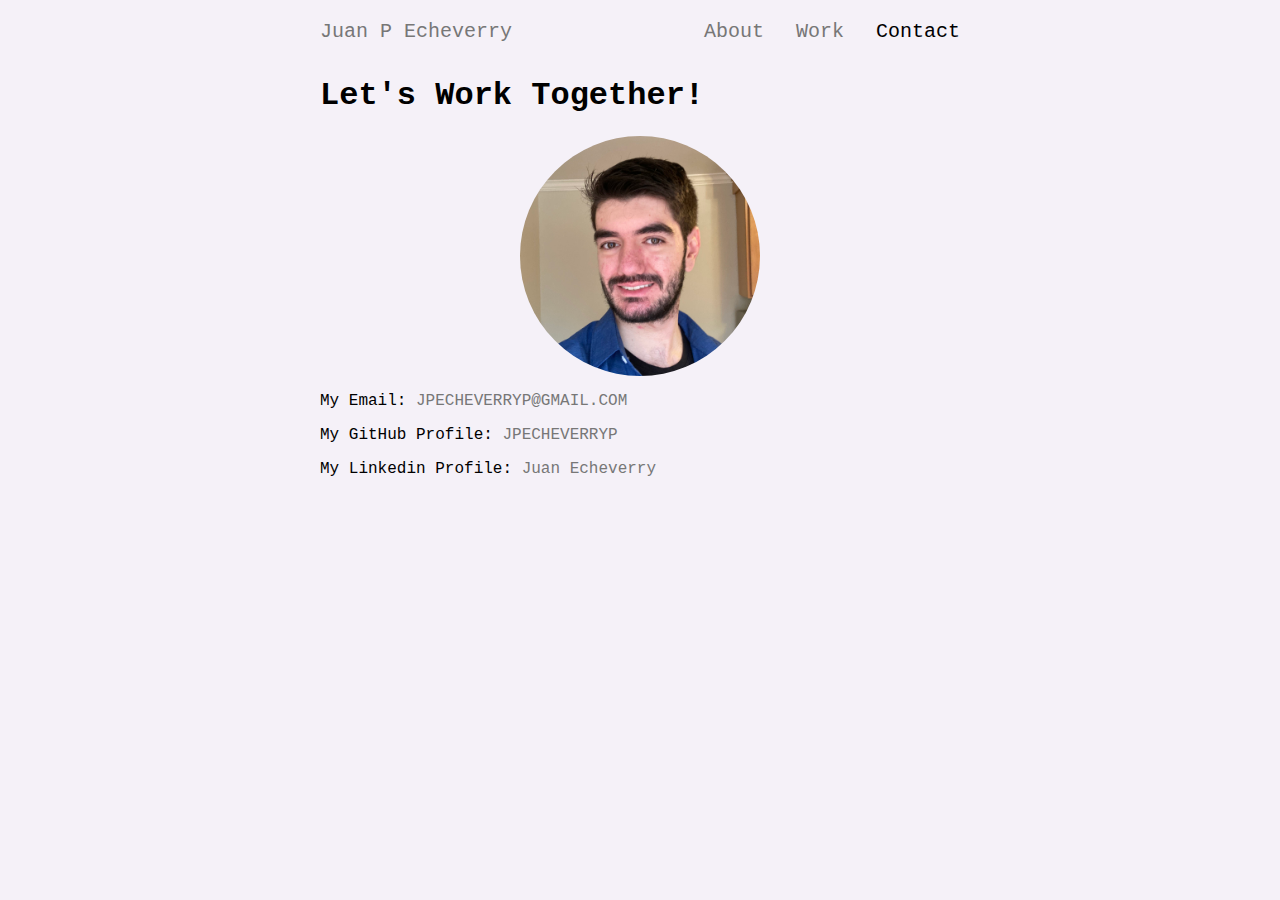
==== contact.html @ 234cf19b "moved pages to base folder" ====
<!DOCTYPE html>
<html lang="en">
  <head>
    <meta charset="UTF-8" />
    <meta http-equiv="X-UA-Compatible" content="IE=edge" />
    <meta name="viewport" content="width=device-width, initial-scale=1.0" />
    <link rel="stylesheet" href="../assets/styles/styles.css" />
    <title>Contact Juan P Echeverry</title>
  </head>
  <body style="width: 100%">
    <nav>
      <a class="brand" href="./">Juan P Echeverry</a>
      <ul>
        <li><a href="./">About</a></li>
        <li><a href="./work.html">Work</a></li>
        <li><a class="current" href="./contact.html">Contact</a></li>
      </ul>
    </nav>
    <article id="contact-article">
      <h1>Let's Work Together!</h1>
      <img
        class="contact-pic"
        src="../assets/images/profilePic.jpg"
        alt="Profile Picture"
        style="margin: 0 auto; display: block"
      />
      <section class="email-section">
        <p>
          My Email:
          <a href="mailto:jpecheverryp@gmail.com">JPECHEVERRYP@GMAIL.COM</a>
        </p>
      </section>
      <section class="github-profile">
        <p>
          My GitHub Profile:
          <a href="https://github.com/jpecheverryp" target="_blank"
            >JPECHEVERRYP</a
          >
        </p>
      </section>
      <section>
        <p>
          My Linkedin Profile:
          <a href="https://www.linkedin.com/in/jpe04/" target="_blank"
            >Juan Echeverry</a
          >
        </p>
      </section>
    </article>
  </body>
</html>
---- assets/styles/styles.css ----
html {
  display: flex;
  justify-content: center;
  background-color: rgb(245, 241, 248);
  color: #000;
  font-family: 'Courier New', Courier, monospace;
}
body {
  max-width: 640px;
}
img {
  max-width: 100%;
}

/* Navbar */

nav {
  line-height: 3rem;
  display: flex;
  justify-content: space-between;
  font-size: 1.25rem;
}
nav ul {
  display: flex;
  list-style-type: none;
  margin: 0;
  padding: 0;
  flex-wrap: wrap;
}
nav li {
  margin-left: 2rem;
}
a {
  text-decoration: none;
  color: #777;
}
a:hover {
  color: #000;
}
nav .current {
  color: #000;
}

/* Gallery */
.gallery {
  display: flex;
  flex-wrap: wrap;
  justify-content: space-around;
}
.gallery img {
  margin: 10px;
  margin-top: 25px;
  max-width: 40%;
}
.contact-pic {
  border-radius: 50%;
  max-width: 240px;
}

@media only screen and (max-width: 570px) {
  .brand {
    display: none;
  }
}
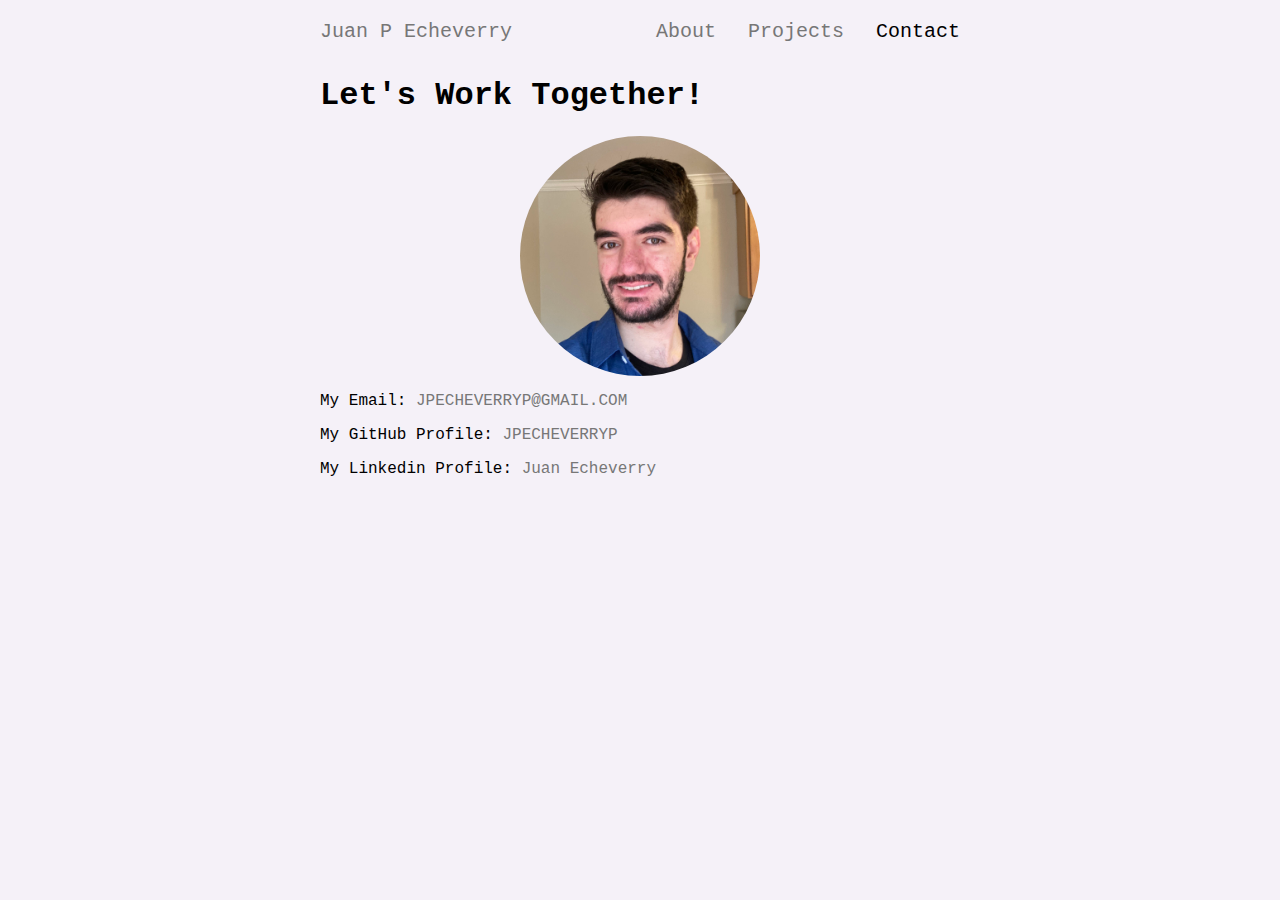
==== commit 9fbf0f47: "changed the word Work for projects in the navbar" ====
--- a/contact.html
+++ b/contact.html
@@ -12,7 +12,7 @@
       <a class="brand" href="./">Juan P Echeverry</a>
       <ul>
         <li><a href="./">About</a></li>
-        <li><a href="./work.html">Work</a></li>
+        <li><a href="./projects.html">Projects</a></li>
         <li><a class="current" href="./contact.html">Contact</a></li>
       </ul>
     </nav>
